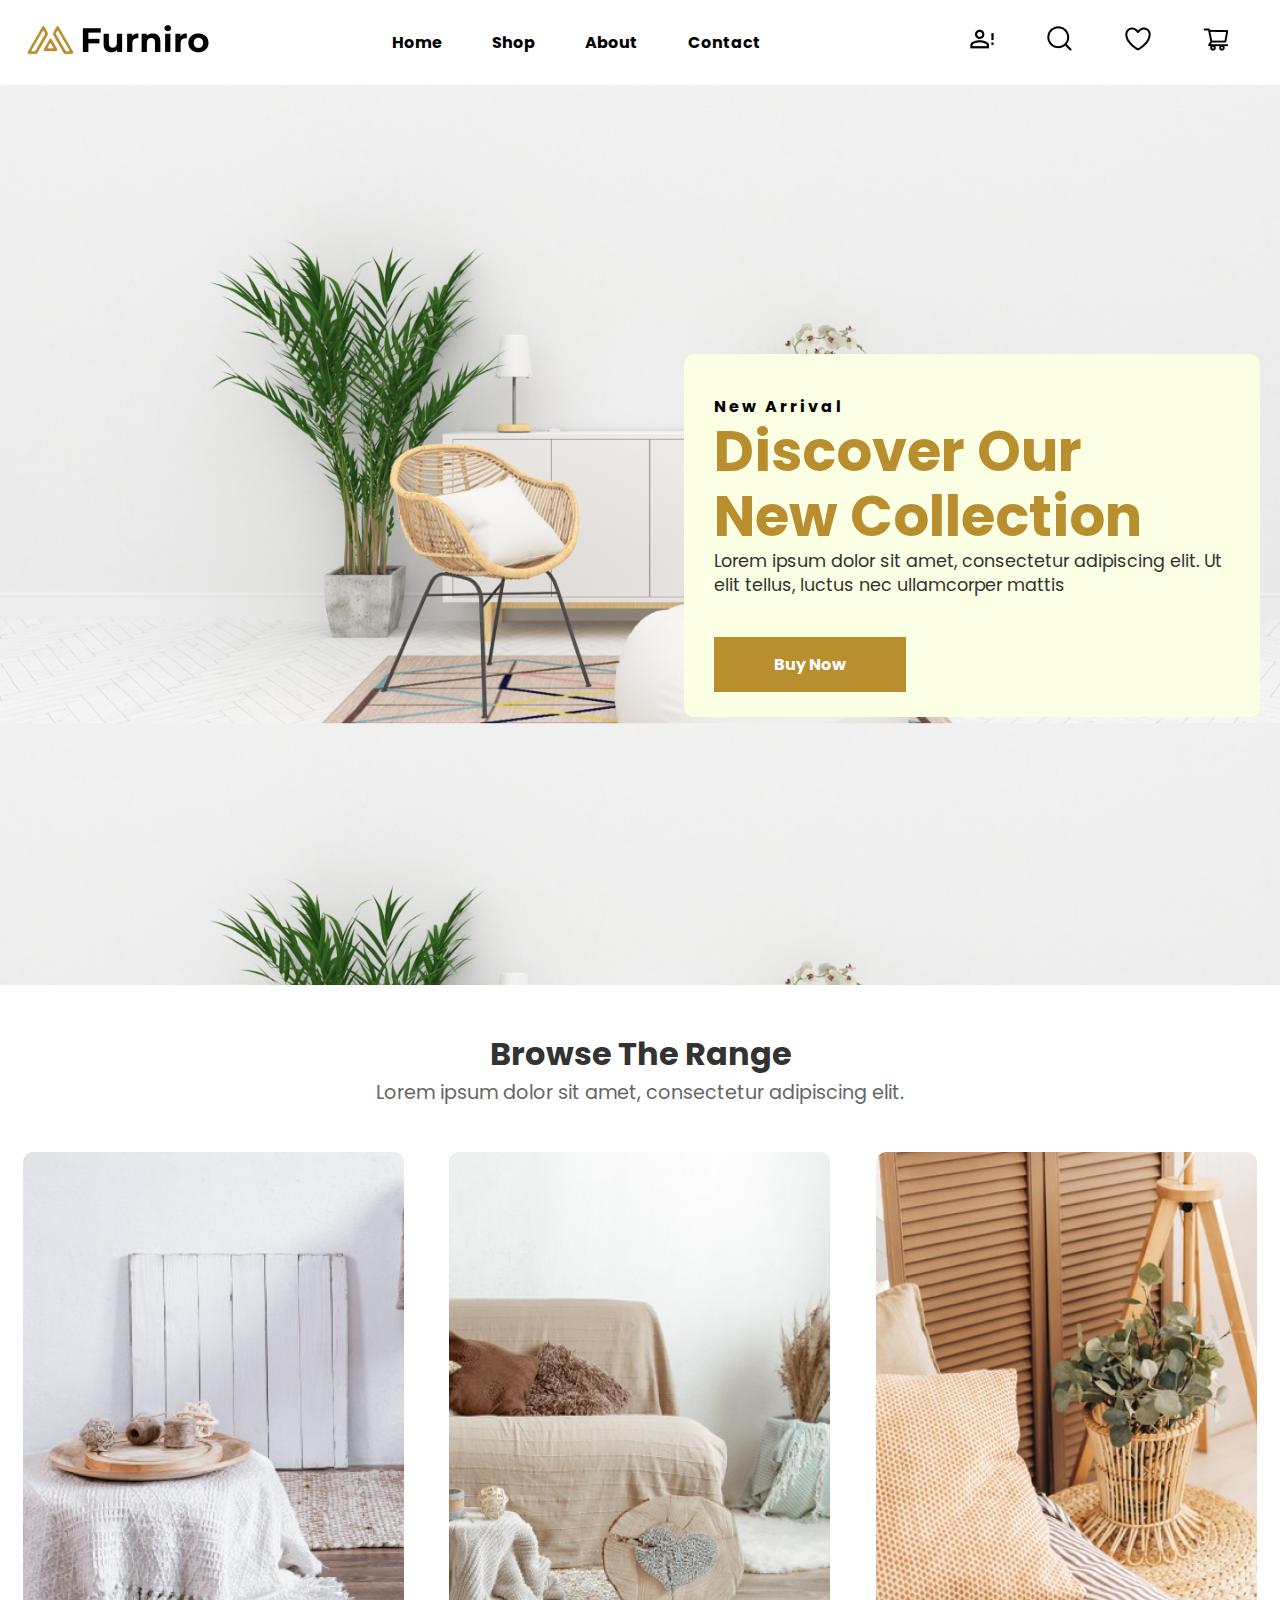
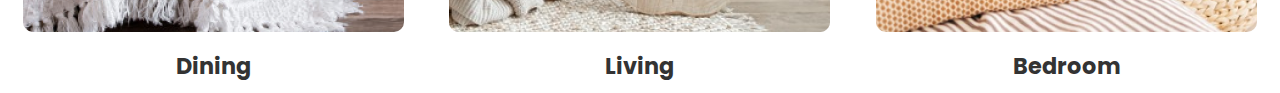
==== index.html @ 55a5687b "header, banner da home e section options" ====
<!DOCTYPE html>
<html lang="en">

<head>
    <meta charset="UTF-8">
    <meta name="viewport" content="width=device-width, initial-scale=1.0">
    <link rel="stylesheet" href="./css/style.css">
    <title>Furniro</title>
</head>

<body>
    <header>
        <div class="header-logo">
            <img src="./img/logo.png" alt="">
        </div>

        <div class="header-links">
            <li><a href="#home">Home</a></li>
            <li><a href="#">Shop</a></li>
            <li><a href="#">About</a></li>
            <li><a href="#">Contact</a></li>
        </div>

        <div class="header-icons">
            <a href="#"><img src="./img/account.png" alt=""></a>
            <a href="#"><img src="./img/search.png" alt=""></a>
            <a href="#"><img src="./img/heart.png" alt=""></a>
            <a href="#"><img src="./img/cart.png" alt=""></a>
        </div>
    </header>
    <main>
        <div id="home">
            <div class="home-card">
                <div class="text">
                    <span>New Arrival</span>
                    <h2>Discover Our <br> New Collection</h2>
                    <p>Lorem ipsum dolor sit amet, consectetur adipiscing elit. Ut elit tellus, luctus nec ullamcorper
                        mattis</p>
                </div>
                <a href="#">Buy Now</a>
            </div>
        </div>
        <section id="options">
            <div class="text_options">
                <h2>Browse The Range</h2>
                <span>Lorem ipsum dolor sit amet, consectetur adipiscing elit.</span>
            </div>
            <div class="cards_options">
                <div class="card_option">
                    <img src="./img/dining.png" alt="">
                    <p>Dining</p>
                </div>
                <div class="card_option">
                    <img src="./img/living.png" alt="">
                    <p>Living</p>
                </div>
                <div class="card_option">
                    <img src="./img/bedroom.png" alt="">
                    <p>Bedroom</p>
                </div>
            </div>
        </section>
    </main>
</body>

</html>
---- css/style.css ----
@import url('https://fonts.googleapis.com/css2?family=Poppins:wght@200;400;500&display=swap');

:root {
    --font1 : #333333;
}

* {
    margin: 0;
    padding: 0;
    box-sizing: border-box;
    font-family: 'Poppins', sans-serif;
}

header {
    width: 100%;
    display: flex;
    align-items: center;
    justify-content: space-between;
    padding: 0 25px;
}


.header-links {
    display: flex;
    align-items: center;
}

.header-links li {
    list-style: none;
}

.header-links a {
    text-decoration: none;
    color: #000;
    font-weight: bold;
    margin: 25px;
}

.header-icons {
    display: flex;
    align-items: center;
}

.header-icons a {
    margin: 25px;
}

#home {
    background-image: url(../img/homeImg.png);
    height: 100vh;
    background-size: 100%;
    display: flex;
    align-items: center;
    justify-content: flex-end;
    padding: 20px;
}

.home-card {
    display: flex;
    flex-direction: column;
    justify-content: center;
    background-color: #FBFFE3;
    width: 45vw;
    border-radius: 10px;
    padding: 40px 30px 25px;
}

.home-card .text span {
    color: var(-font1-);
    font-weight: bold;
    letter-spacing: 3px;
}

.home-card .text h2{
    font-size: 3.5rem;
    line-height: 65px;
    font-weight: bold;
    color: #B88E2F;
}

.home-card .text p {
    color: #333333;
    font-size: 1.1rem;
    line-height: 24px;
}

.home-card a {
    text-align: center;
    text-decoration: none;
    color: #ffffff;
    font-weight: bold;
    background-color: #B88E2F;
    width: 15vw;
    padding: 15px;
    margin-top: 40px;
}

#options .text_options {
    display: flex;
    align-items: center;
    justify-content: center;
    flex-direction: column;
    margin: 5vh;
}

#options .text_options h2 {
    font-size: 2rem;
    font-weight: bold;
    color: #333333;
}

#options .text_options span {
    color: #666666;
    font-size: 1.2rem;
}

#options .cards_options {
    display: flex;
    align-items: center;
    justify-content: space-around;
}

.card_option:first-child img,
.card_option:last-child img {
    border-radius: 10px;
}

.card_option p {
    margin: 10px;
    color: var(--font1);
    text-align: center;
    font-weight: bold;
    font-size: 1.4rem;
}
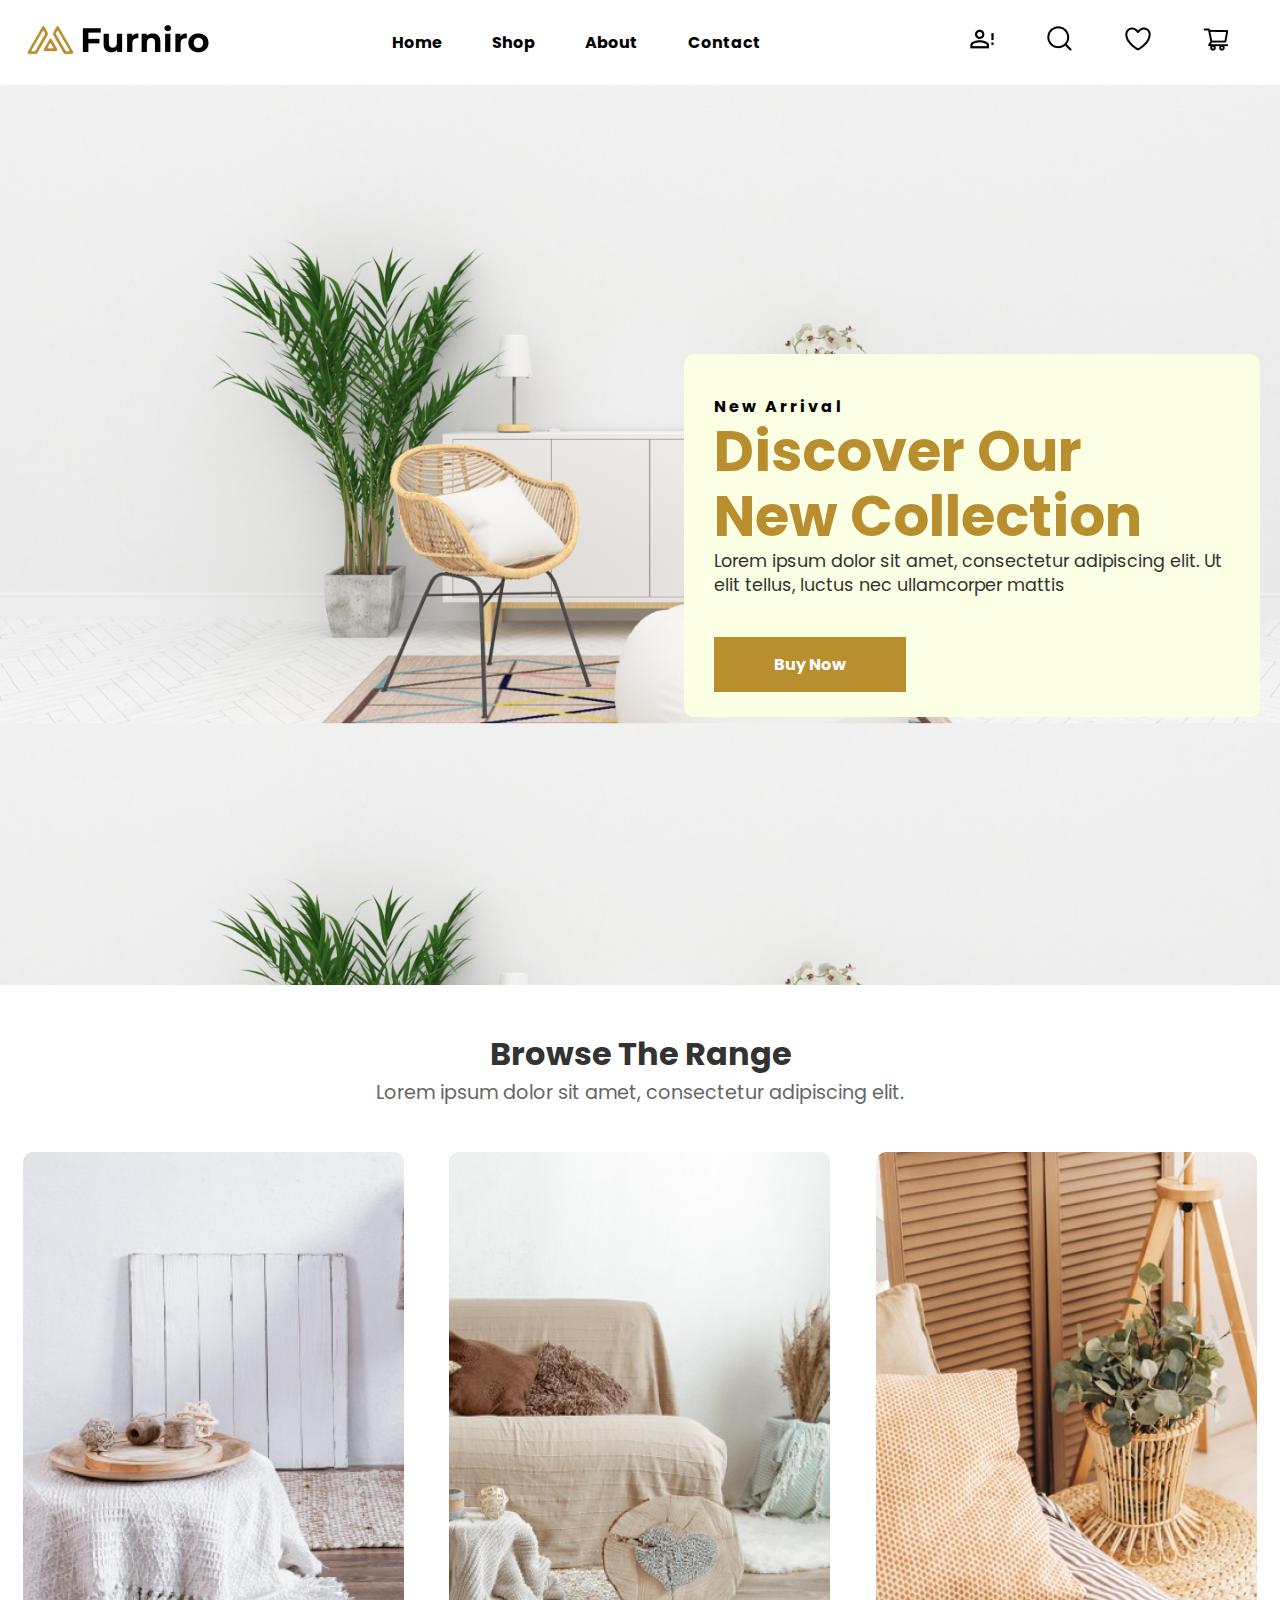
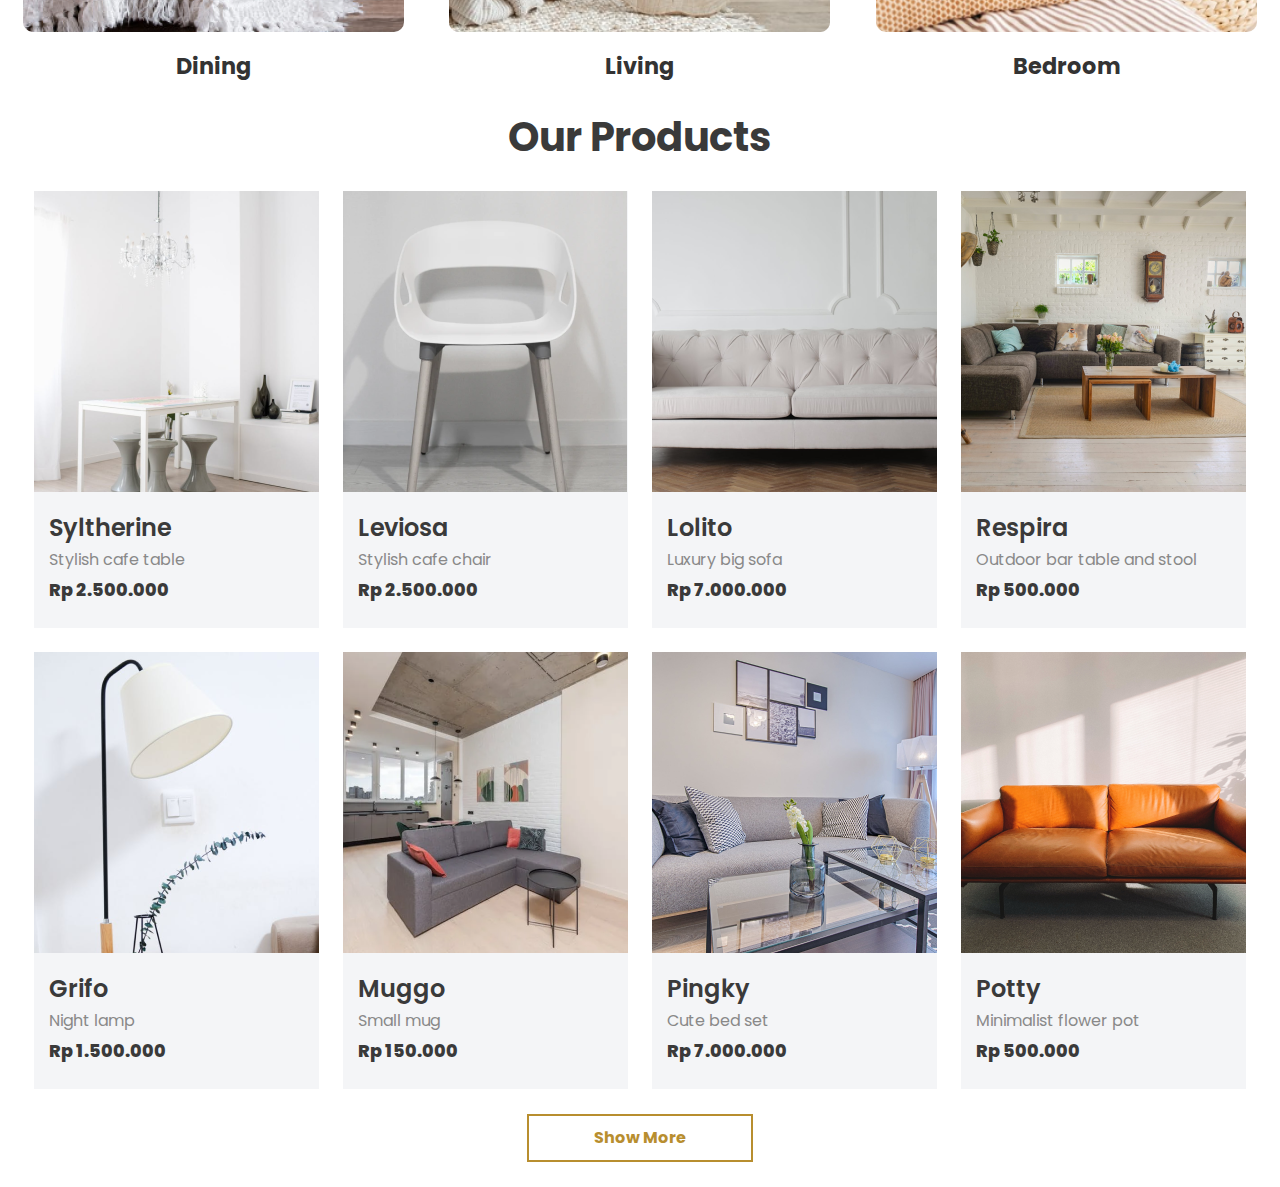
==== commit a2aa4216: "section produtos com os cards sem a opcao de add no cart" ====
--- a/index.html
+++ b/index.html
@@ -60,6 +60,76 @@
                 </div>
             </div>
         </section>
+        <section id="products">
+            <h2>Our Products</h2>
+            <div class="cards_products">
+                <div class="card_product">
+                    <img src="./img/syltherine.png" alt="">
+                    <div class="informations_product">
+                        <h3>Syltherine</h3>
+                        <p>Stylish cafe table</p>
+                        <span>Rp 2.500.000</span>
+                    </div>
+                </div>
+                <div class="card_product">
+                    <img src="./img/leviosa.png" alt="">
+                    <div class="informations_product">
+                        <h3>Leviosa</h3>
+                        <p>Stylish cafe chair</p>
+                        <span>Rp 2.500.000</span>
+                    </div>
+                </div>
+                <div class="card_product">
+                    <img src="./img/lolito.png" alt="">
+                    <div class="informations_product">
+                        <h3>Lolito</h3>
+                        <p>Luxury big sofa</p>
+                        <span>Rp 7.000.000</span>
+                    </div>
+                </div>
+                <div class="card_product">
+                    <img src="./img/respira.png" alt="">
+                    <div class="informations_product">
+                        <h3>Respira</h3>
+                        <p>Outdoor bar table and stool</p>
+                        <span>Rp 500.000</span>
+                    </div>
+                </div>
+                <div class="card_product">
+                    <img src="./img/grifo.png" alt="">
+                    <div class="informations_product">
+                        <h3>Grifo</h3>
+                        <p>Night lamp</p>
+                        <span>Rp 1.500.000</span>
+                    </div>
+                </div>
+                <div class="card_product">
+                    <img src="./img/muggo.png" alt="">
+                    <div class="informations_product">
+                        <h3>Muggo</h3>
+                        <p>Small mug</p>
+                        <span>Rp 150.000</span>
+                    </div>
+                </div>
+                <div class="card_product">
+                    <img src="./img/pingky.png" alt="">
+                    <div class="informations_product">
+                        <h3>Pingky</h3>
+                        <p>Cute bed set</p>
+                        <span>Rp 7.000.000</span>
+                    </div>
+                </div>
+                <div class="card_product">
+                    <img src="./img/potty.png" alt="">
+                    <div class="informations_product">
+                        <h3>Potty</h3>
+                        <p>Minimalist flower pot</p>
+                        <span>Rp 500.000</span>
+                    </div>
+                </div>
+            </div>
+            <a href="#">Show More</a>
+        </section>
     </main>
 </body>
 
--- a/css/style.css
+++ b/css/style.css
@@ -2,6 +2,12 @@
 
 :root {
     --font1 : #333333;
+    --font2: #666666;
+    --font3: #3a3a3a;
+    --font4: #898989;
+    --color1: #B88E2F;
+    --color2: #FBFFE3;
+    --color3: #F4F5F7;
 }
 
 * {
@@ -59,7 +65,7 @@
     display: flex;
     flex-direction: column;
     justify-content: center;
-    background-color: #FBFFE3;
+    background-color: var(--color2);
     width: 45vw;
     border-radius: 10px;
     padding: 40px 30px 25px;
@@ -75,11 +81,11 @@
     font-size: 3.5rem;
     line-height: 65px;
     font-weight: bold;
-    color: #B88E2F;
+    color: var(--color1);
 }
 
 .home-card .text p {
-    color: #333333;
+    color: var(--font1);
     font-size: 1.1rem;
     line-height: 24px;
 }
@@ -89,7 +95,7 @@
     text-decoration: none;
     color: #ffffff;
     font-weight: bold;
-    background-color: #B88E2F;
+    background-color: var(--color1);
     width: 15vw;
     padding: 15px;
     margin-top: 40px;
@@ -106,11 +112,11 @@
 #options .text_options h2 {
     font-size: 2rem;
     font-weight: bold;
-    color: #333333;
+    color: var(--font1);
 }
 
 #options .text_options span {
-    color: #666666;
+    color: var(--font2);
     font-size: 1.2rem;
 }
 
@@ -132,3 +138,69 @@
     font-weight: bold;
     font-size: 1.4rem;
 }
+
+#products {
+    display: flex;
+    align-items: center;
+    justify-content: center;
+    flex-direction: column;
+}
+
+#products h2 {
+    font-size: 2.5rem;
+    font-weight: bold;
+    line-height: 120%;
+    color: var(--font3);
+    margin-top: 20px;
+    margin-bottom: 30px;
+}
+
+.cards_products {
+    display: grid;
+    gap: 1.5rem;
+    grid-template-columns: repeat(4, 1fr);
+}
+
+.card_product {
+    background-color: var(--color3);
+}
+
+.card_product:hover {
+    scale: 1.1;
+}
+
+.informations_product {
+    padding: 15px 15px 25px 15px;
+}
+
+.informations_product h3{
+    color: var(--font3);
+    line-height: 120%;
+    font-size: 1.5rem;
+    font-weight: 600;
+}
+
+.informations_product p {
+    color: var(--font4);
+    font-size: 1rem;
+    line-height: 150%;
+    margin: 5px 0;
+}
+
+.informations_product span {
+    color: var(--font3);
+    font-size: 1.1rem;
+    font-weight: 800;
+    line-height: 150%;
+}
+
+#products a {
+    margin: 25px;
+    text-decoration: none;
+    color: var(--color1);
+    font-weight: bold;
+    font-size: 1rem;
+    line-height: 150%;
+    border: solid 2px var(--color1);
+    padding: 10px 65px;
+}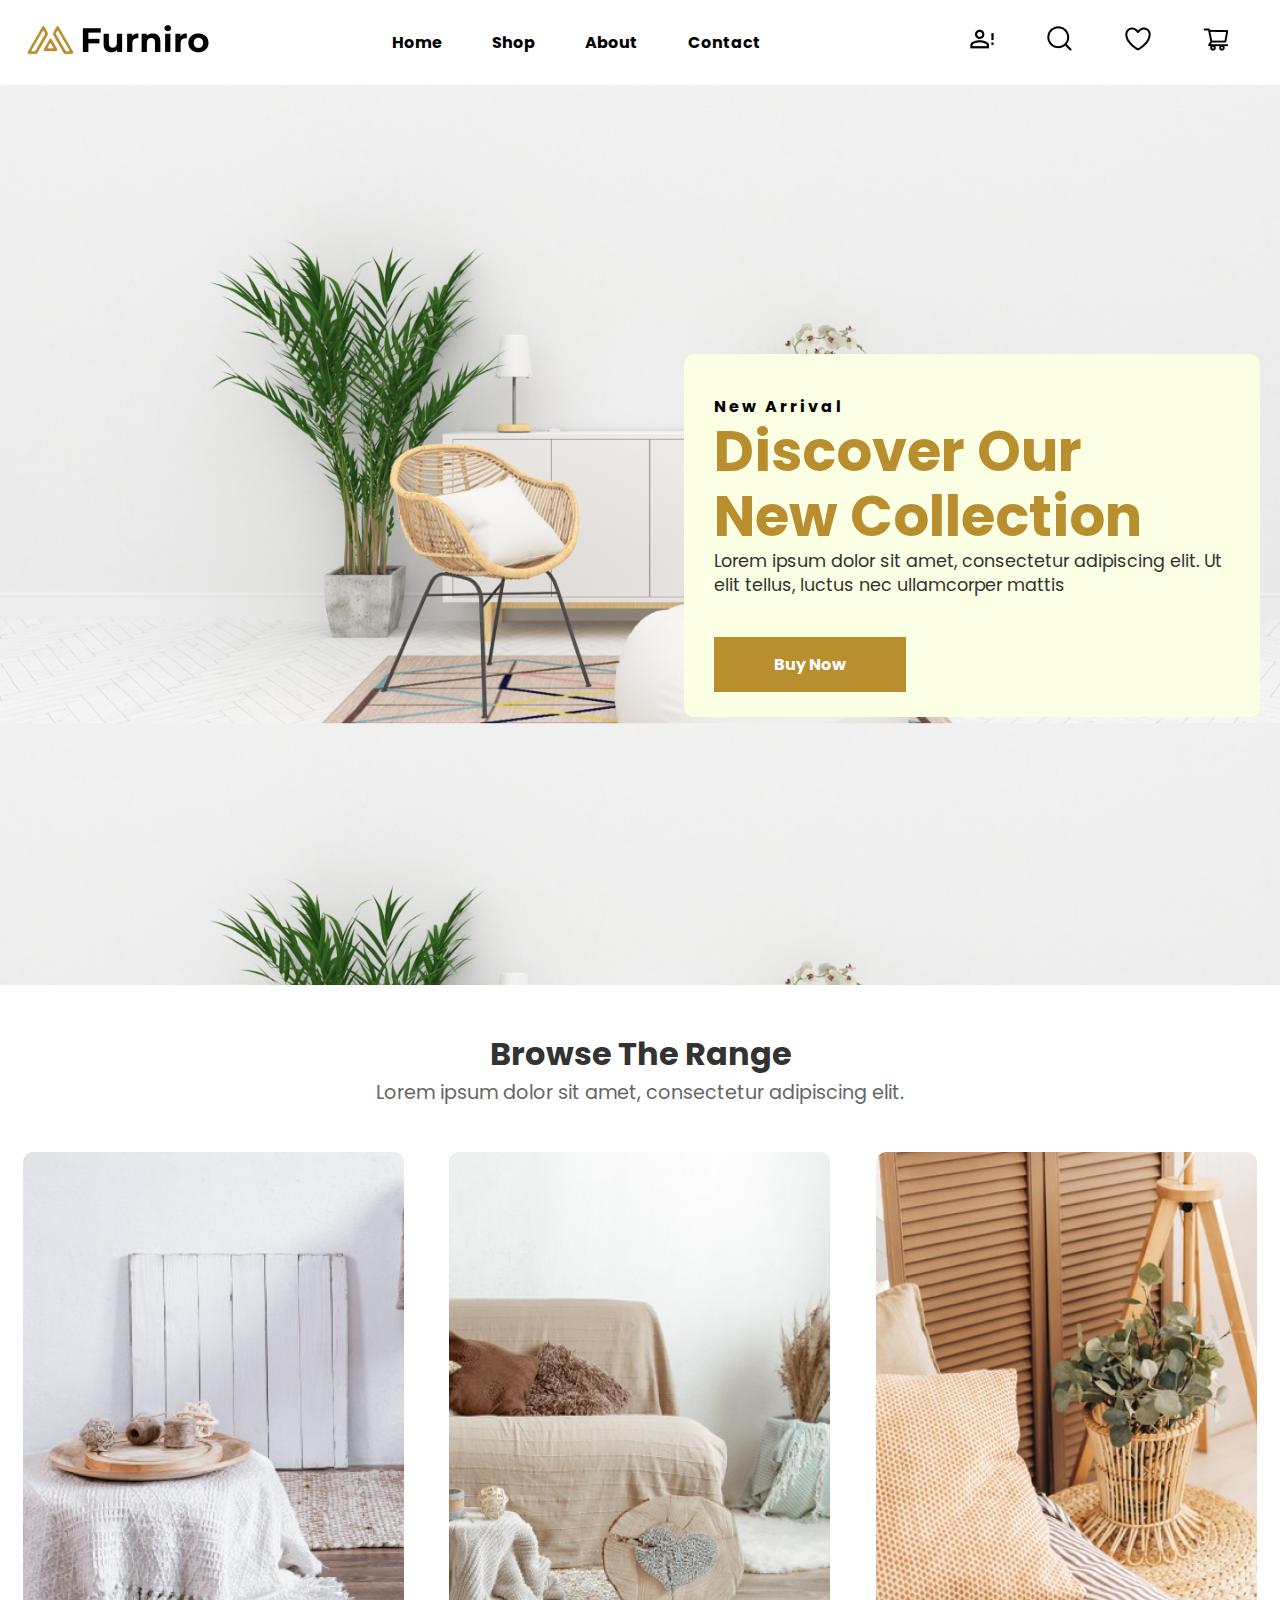
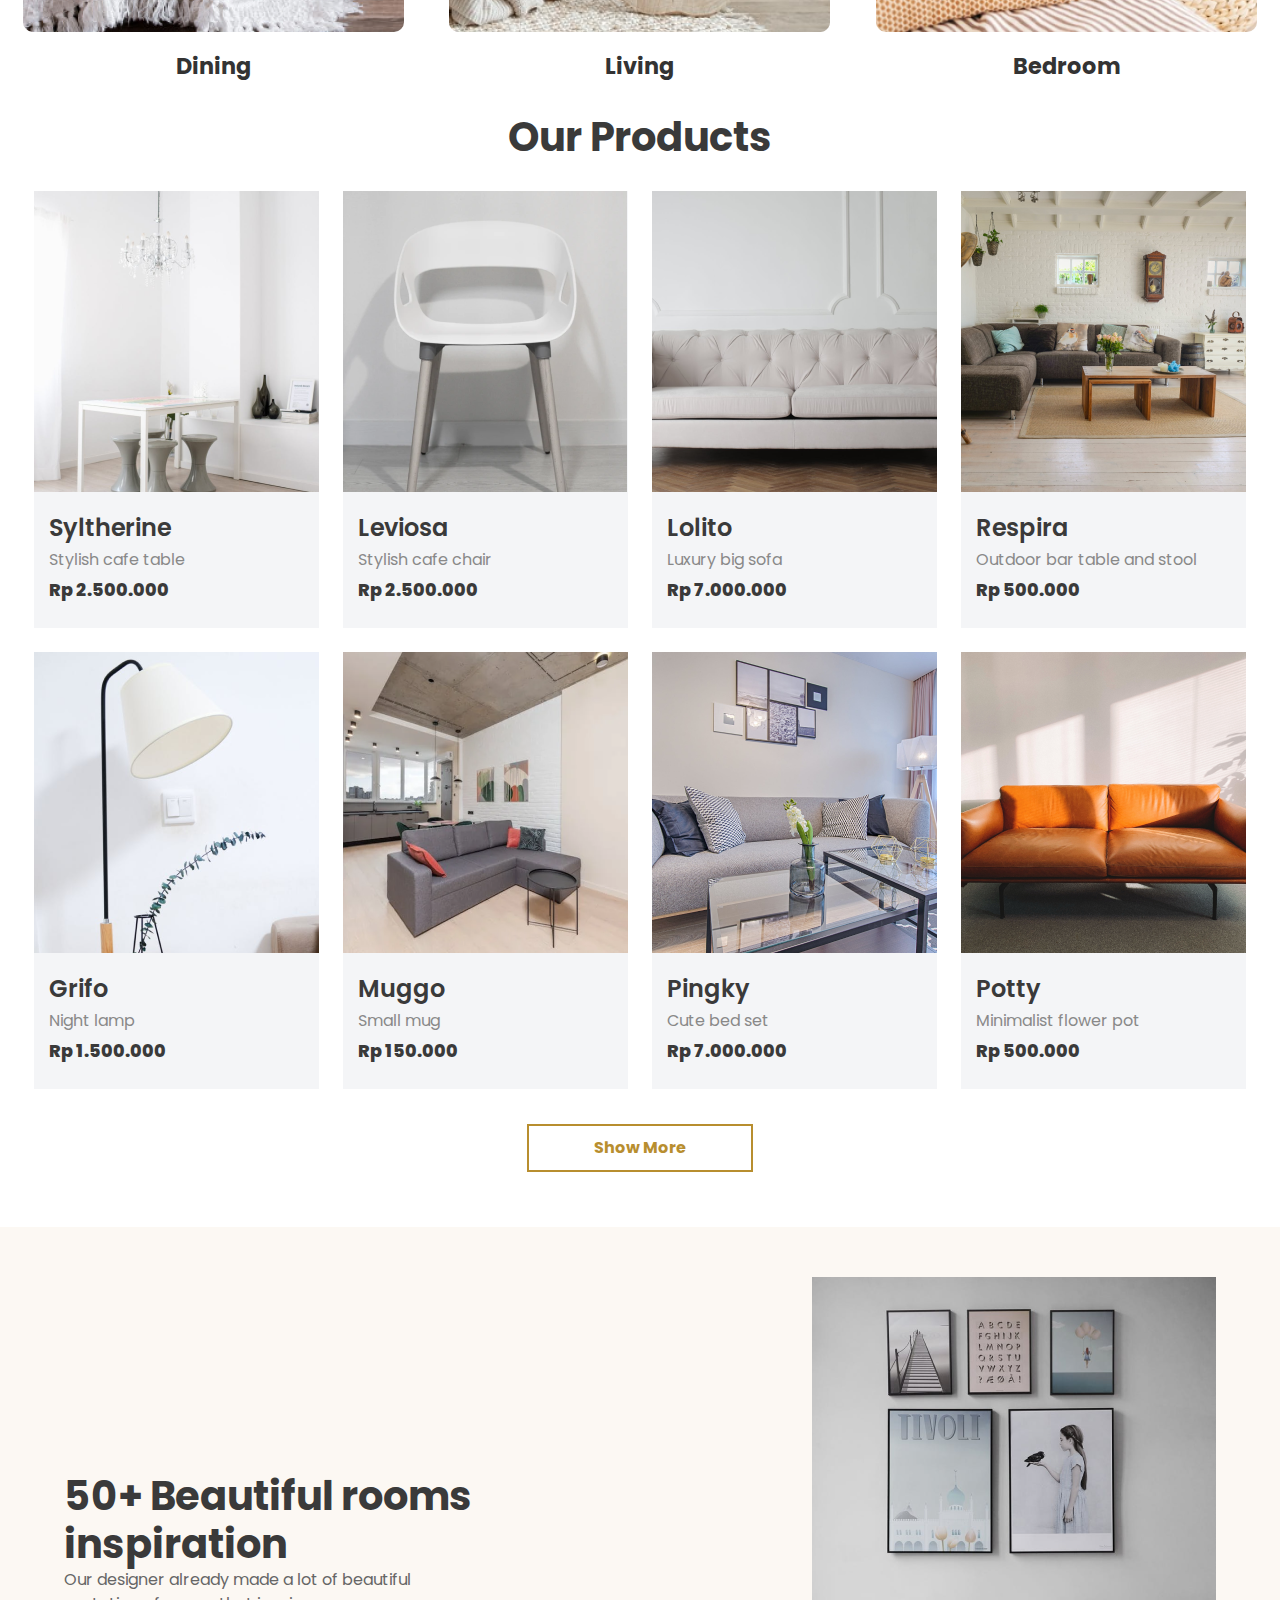
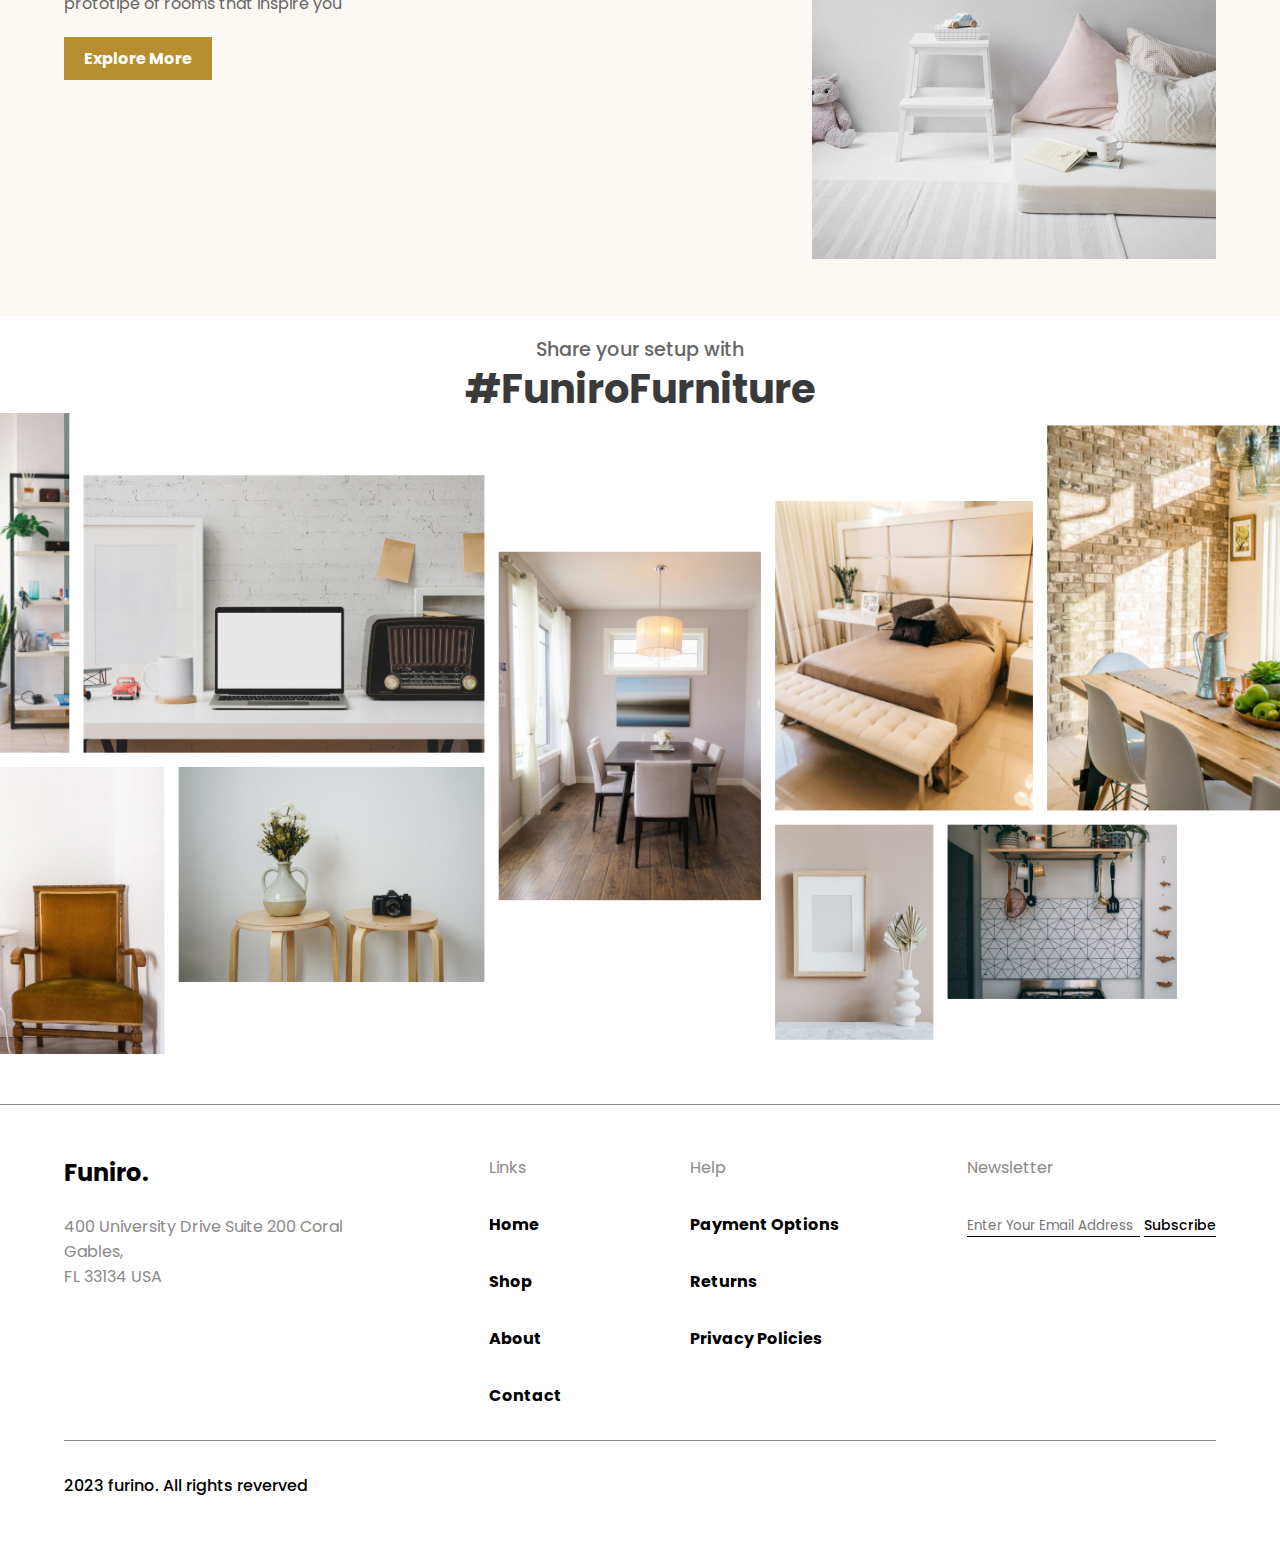
==== commit 8f2d3538: "footer pronto, banner share pronto, inicio do slide e hover dos produntos não terminado" ====
--- a/index.html
+++ b/index.html
@@ -130,7 +130,56 @@
             </div>
             <a href="#">Show More</a>
         </section>
+        <section id="banner_slide">
+            <div class="explore">
+                <div class="title">
+                    <h2>50+ Beautiful rooms <br>inspiration</h2>
+                    <p>Our designer already made a lot of beautiful <br>prototipe of rooms that inspire you</p>
+                </div>
+                <a href="">Explore More</a>
+            </div>
+            <div class="slide">
+                <img src="./img/slide01.png" alt="">
+            </div>
+        </section>
+        <section id="share">
+            <span>Share your setup with</span>
+            <h2>#FuniroFurniture</h2>
+            <img src="./img/shareBanner.png" alt="">
+        </section>
     </main>
+    <footer>
+        <div class="footer_informations">
+            <div class="funiro">
+                <h3>Funiro.</h3>
+                <p>400 University Drive Suite 200 Coral <br>Gables,<br>FL 33134 USA</p>
+            </div>
+            <div class="options_footer">
+                <div class="links">
+                    <span>Links</span>
+                    <li><a href="#home">Home</a></li>
+                    <li><a href="#">Shop</a></li>
+                    <li><a href="#">About</a></li>
+                    <li><a href="#">Contact</a></li>
+                </div>
+                <div class="help">
+                    <span>Help</span>
+                    <li><a href="#">Payment Options</a></li>
+                    <li><a href="#">Returns</a></li>
+                    <li><a href="#">Privacy Policies</a></li>
+                </div>
+                <div class="newsletter">
+                    <span>Newsletter</span>
+                    <div class="input">
+                        <input type="email" name="email" id="email" placeholder="Enter Your Email Address">
+                        <button type="submit">Subscribe</button>
+                    </div>
+
+                </div>
+            </div>
+        </div>
+        <span class="rights">2023 furino. All rights reverved</span>
+    </footer>
 </body>
 
 </html>--- a/css/style.css
+++ b/css/style.css
@@ -167,6 +167,7 @@
 
 .card_product:hover {
     scale: 1.1;
+    cursor: pointer;
 }
 
 .informations_product {
@@ -195,7 +196,7 @@
 }
 
 #products a {
-    margin: 25px;
+    margin: 35px;
     text-decoration: none;
     color: var(--color1);
     font-weight: bold;
@@ -203,4 +204,142 @@
     line-height: 150%;
     border: solid 2px var(--color1);
     padding: 10px 65px;
+}
+
+#banner_slide {
+    background-color: #FCF8F3;
+    padding: 50px 5vw;
+    margin: 20px 0;
+    display: flex;
+    align-items: center;
+    justify-content: space-between;
+}
+
+.explore h2 {
+    font-size: 2.5rem;
+    font-weight: bold;
+    line-height: 120%;
+    color: var(--font3);
+}
+
+.explore p {
+    color: var(--font2);
+    font-size: 1rem;
+    line-height: 150%;
+    margin-bottom: 30px;
+}
+
+.explore a {
+    background-color: var(--color1);
+    text-align: center;
+    text-decoration: none;
+    color: #ffff;
+    font-size: 1rem;
+    font-weight: bold;
+    padding: 10px 20px;
+}
+
+#share {
+    display: flex;
+    align-items: center;
+    justify-content: center;
+    flex-direction: column;
+}
+
+#share img {
+    width: 100%;
+}
+
+#share span {
+    font-size: 1.2rem;
+    line-height: 150%;
+    font-weight: 500;
+    color: var(--font2)
+}
+
+#share h2 {
+    font-size: 2.5rem;
+    line-height: 120%;
+    font-weight: bold;
+    color: var(--font3);
+}
+
+footer {
+    border-top: solid 1px var(--font4);
+    margin-top: 50px;
+    padding: 50px 5vw;
+}
+
+.footer_informations {
+    display: flex;
+    align-items: flex-start;
+    justify-content: space-between;
+    border-bottom: solid 1px var(--font4);
+    padding-bottom: 2rem;
+    margin-bottom: 2rem;
+}
+
+.funiro {
+    display: flex;
+    flex-direction: column;
+    gap: 1.5rem;
+}
+
+.funiro h3 {
+    font-size: 1.5rem;
+    font-weight: bold;
+}
+
+.funiro p,
+.options_footer .links span, 
+.options_footer .help span, 
+.options_footer .newsletter span {
+    font-size: 1rem;
+    color: var(--font4);
+}
+
+.options_footer{
+    display: flex;
+    align-items: flex-start;
+    list-style: none;
+    gap: 10vw;
+}
+
+.options_footer .links, 
+.options_footer .help,
+.options_footer .newsletter {
+    display: flex;
+    flex-direction: column;
+    gap: 2rem;
+}
+
+.options_footer .links a, 
+.options_footer .help a{
+    font-size: 1rem;
+    text-decoration: none;
+    color: #000;
+    font-weight: bold;
+}
+
+.newsletter input{
+    border: none;
+    width: 173px;
+    border-bottom: solid 1px;
+    outline: none;
+}
+
+.newsletter button {
+    font-size: 14px;
+    border: none;
+    background-color: #fff;
+    font-weight: 500;
+    border-bottom: solid 1px;
+    outline: none;
+    cursor: pointer;
+}
+
+.rights {
+    font-size: 1rem;
+    color: #000;
+    font-weight: 500;
 }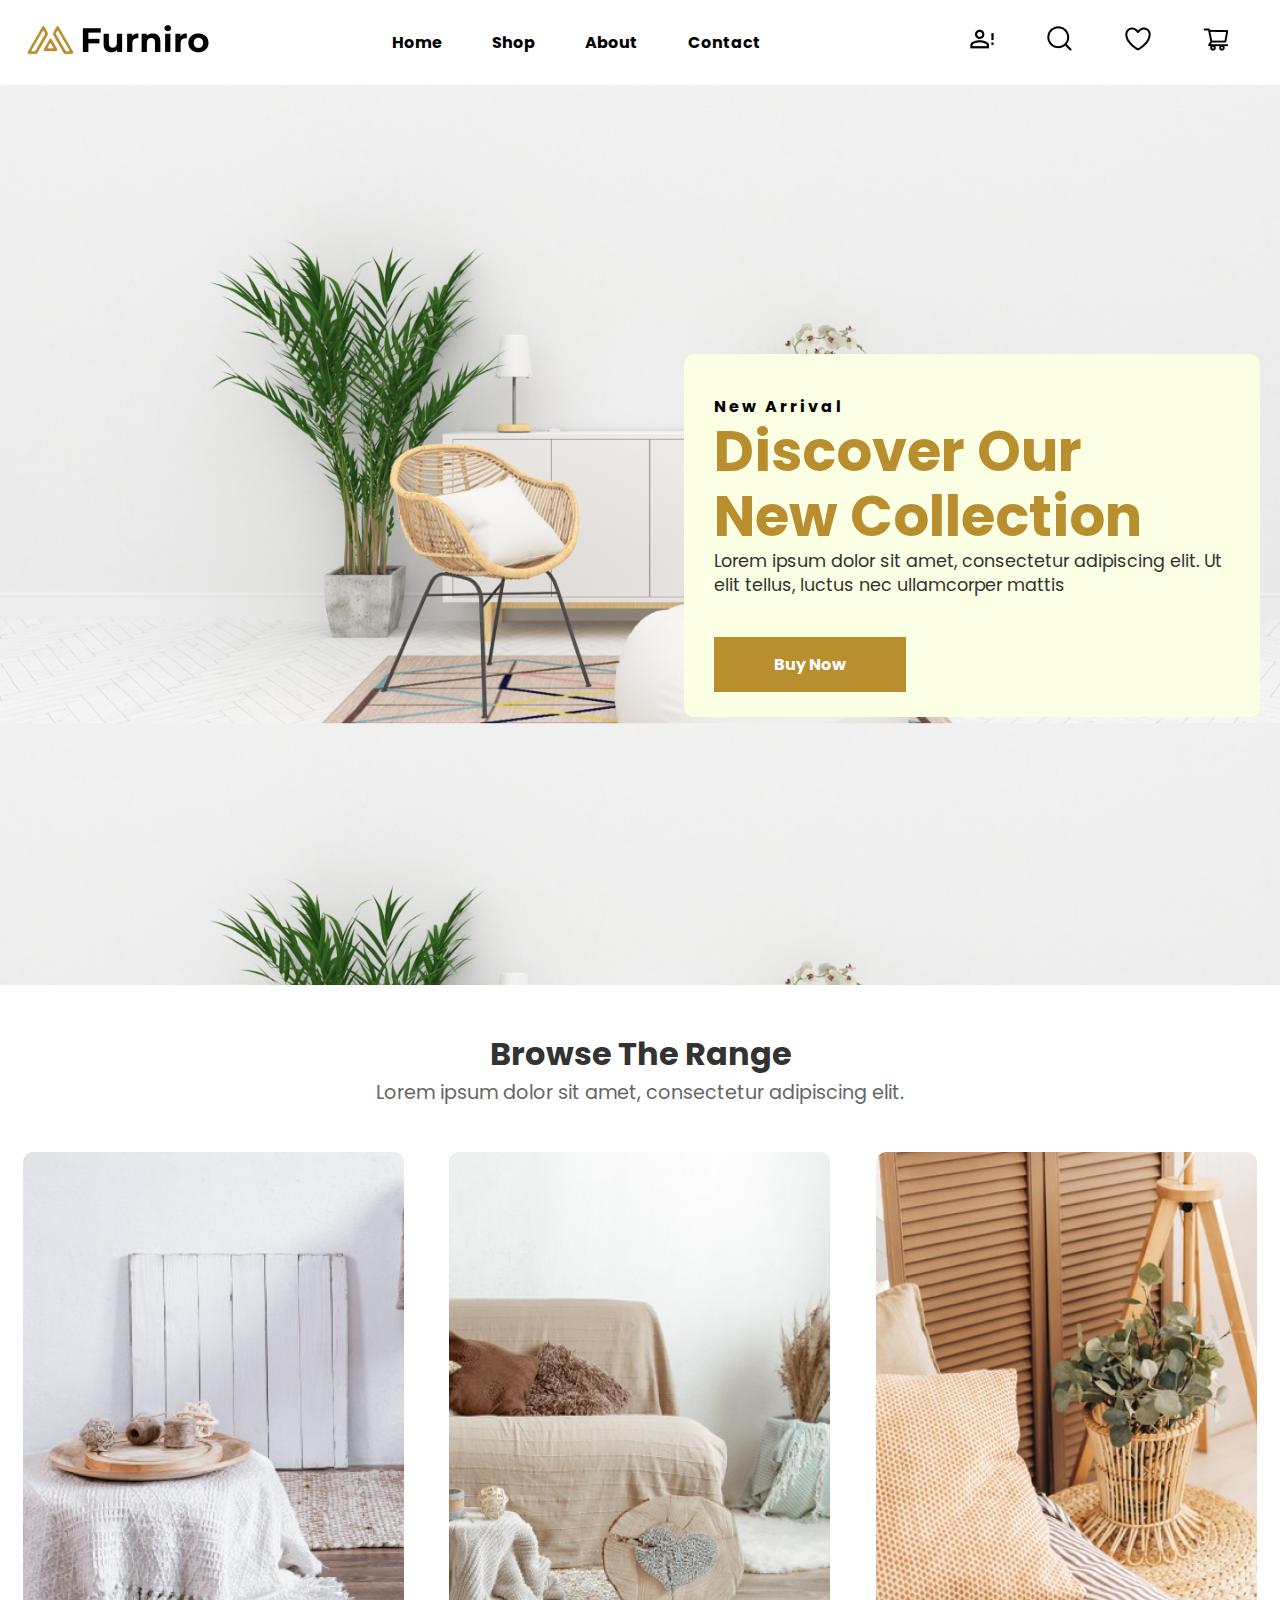
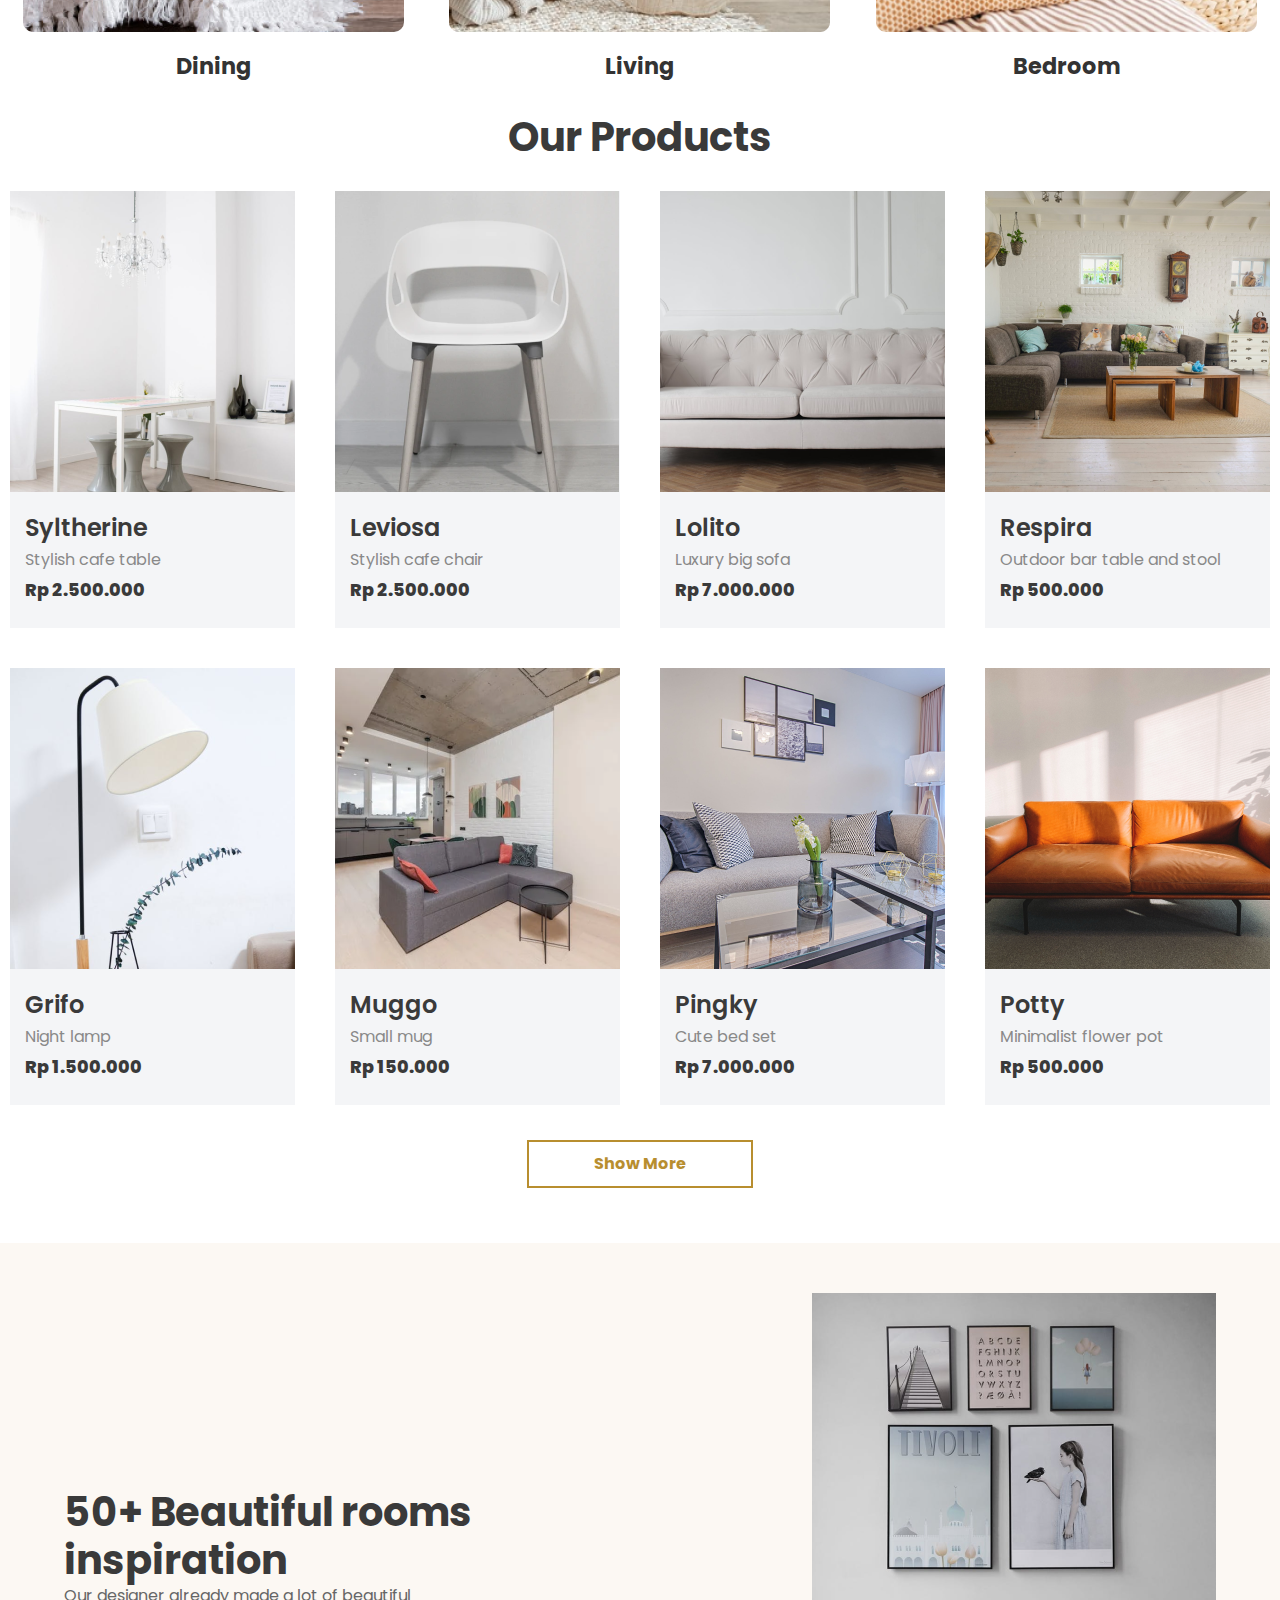
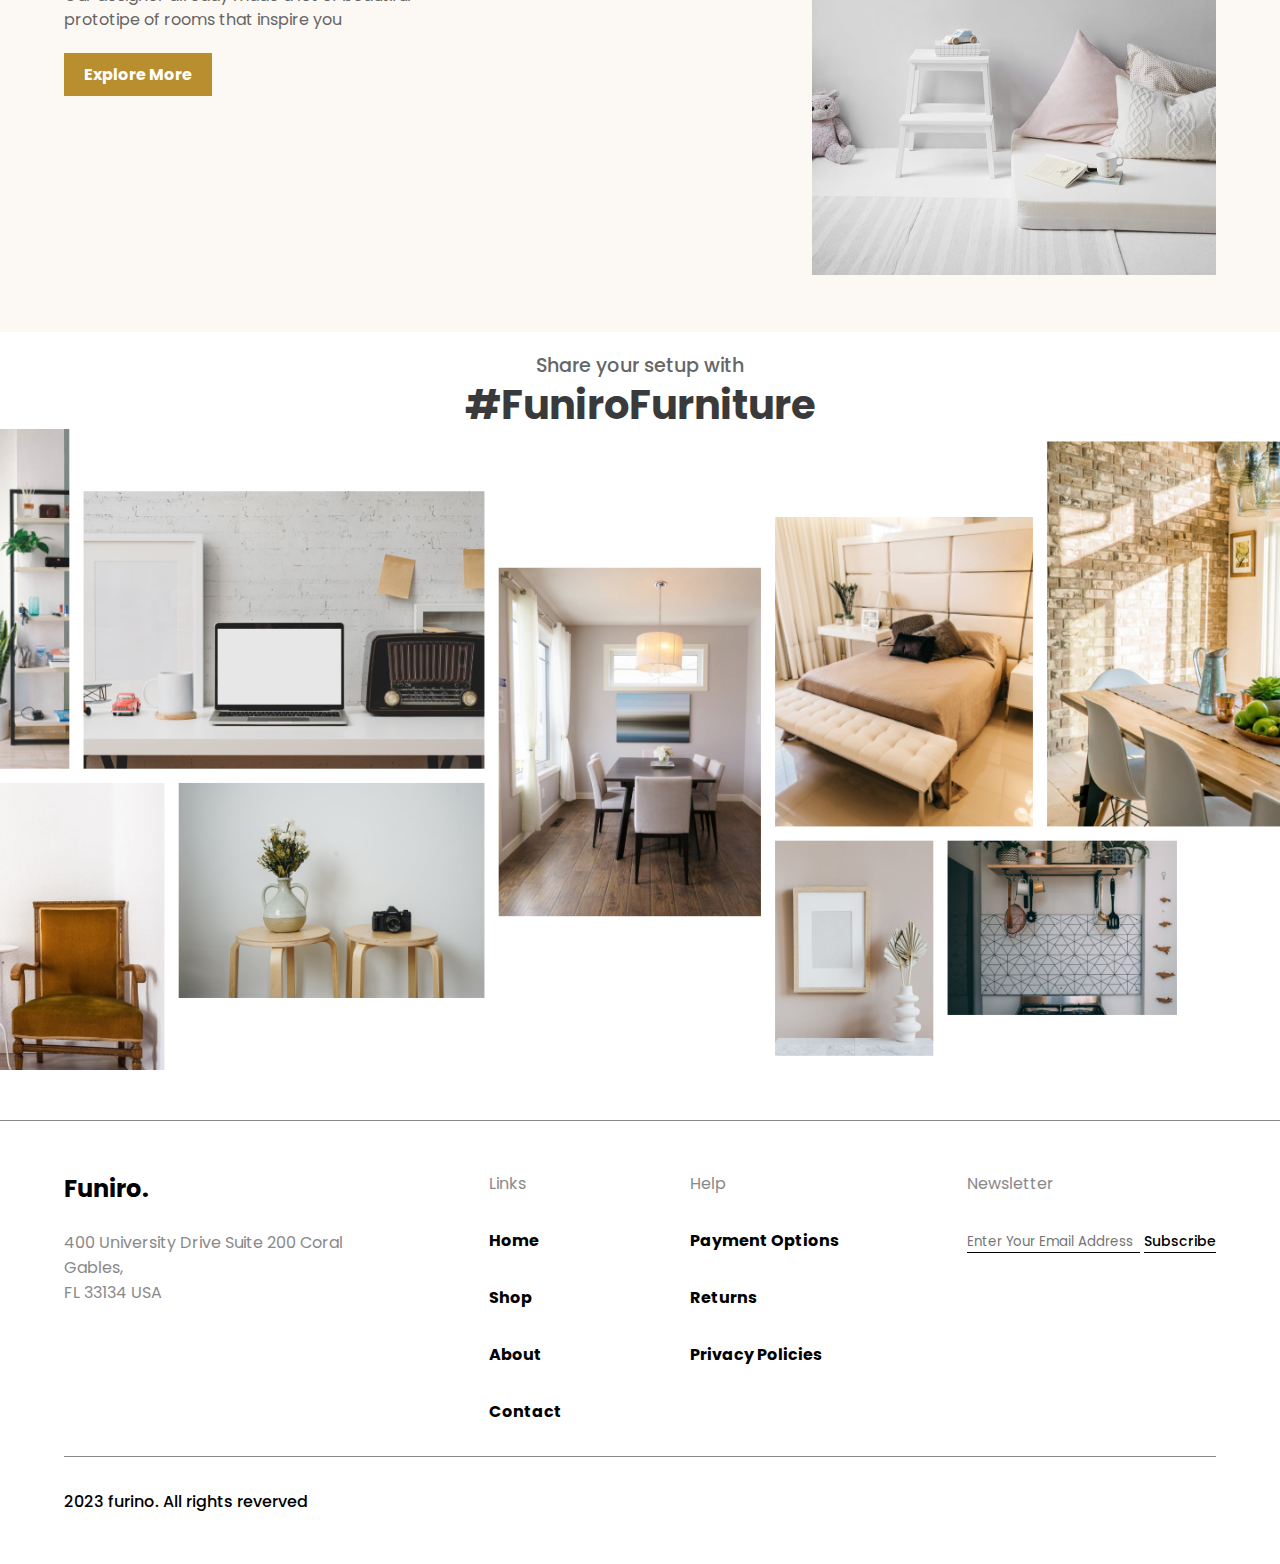
==== commit 321393b3: "apenas a pagina home" ====
--- a/index.html
+++ b/index.html
@@ -4,6 +4,7 @@
 <head>
     <meta charset="UTF-8">
     <meta name="viewport" content="width=device-width, initial-scale=1.0">
+    <link rel="stylesheet" href="./css/default.css">
     <link rel="stylesheet" href="./css/style.css">
     <title>Furniro</title>
 </head>
@@ -15,7 +16,7 @@
         </div>
 
         <div class="header-links">
-            <li><a href="#home">Home</a></li>
+            <li><a href="./index.html">Home</a></li>
             <li><a href="#">Shop</a></li>
             <li><a href="#">About</a></li>
             <li><a href="#">Contact</a></li>
@@ -25,7 +26,7 @@
             <a href="#"><img src="./img/account.png" alt=""></a>
             <a href="#"><img src="./img/search.png" alt=""></a>
             <a href="#"><img src="./img/heart.png" alt=""></a>
-            <a href="#"><img src="./img/cart.png" alt=""></a>
+            <a href="#" class="cart"><img src="./img/cart.png" alt=""></a>
         </div>
     </header>
     <main>
@@ -138,7 +139,7 @@
                 </div>
                 <a href="">Explore More</a>
             </div>
-            <div class="slide">
+            <div class="slider">
                 <img src="./img/slide01.png" alt="">
             </div>
         </section>
@@ -157,7 +158,7 @@
             <div class="options_footer">
                 <div class="links">
                     <span>Links</span>
-                    <li><a href="#home">Home</a></li>
+                    <li><a href="./index.html">Home</a></li>
                     <li><a href="#">Shop</a></li>
                     <li><a href="#">About</a></li>
                     <li><a href="#">Contact</a></li>
--- a/css/default.css
+++ b/css/default.css
@@ -0,0 +1,131 @@
+@import url('https://fonts.googleapis.com/css2?family=Poppins:wght@200;400;500&display=swap');
+
+:root {
+    --font1 : #333333;
+    --font2: #666666;
+    --font3: #3a3a3a;
+    --font4: #898989;
+    --color1: #B88E2F;
+    --color2: #FBFFE3;
+    --color3: #F4F5F7;
+}
+
+* {
+    margin: 0;
+    padding: 0;
+    box-sizing: border-box;
+    font-family: 'Poppins', sans-serif;
+}
+
+header {
+    width: 100%;
+    display: flex;
+    align-items: center;
+    justify-content: space-between;
+    padding: 0 25px;
+}
+
+.header-links {
+    display: flex;
+    align-items: center;
+}
+
+.header-links li {
+    list-style: none;
+}
+
+.header-links a {
+    text-decoration: none;
+    color: #000;
+    font-weight: bold;
+    margin: 25px;
+}
+
+.header-icons {
+    display: flex;
+    align-items: center;
+}
+
+.header-icons a {
+    margin: 25px;
+}
+
+footer {
+    border-top: solid 1px var(--font4);
+    margin-top: 50px;
+    padding: 50px 5vw;
+}
+
+.footer_informations {
+    display: flex;
+    align-items: flex-start;
+    justify-content: space-between;
+    border-bottom: solid 1px var(--font4);
+    padding-bottom: 2rem;
+    margin-bottom: 2rem;
+}
+
+.funiro {
+    display: flex;
+    flex-direction: column;
+    gap: 1.5rem;
+}
+
+.funiro h3 {
+    font-size: 1.5rem;
+    font-weight: bold;
+}
+
+.funiro p,
+.options_footer .links span, 
+.options_footer .help span, 
+.options_footer .newsletter span {
+    font-size: 1rem;
+    color: var(--font4);
+}
+
+.options_footer{
+    display: flex;
+    align-items: flex-start;
+    list-style: none;
+    gap: 10vw;
+}
+
+.options_footer .links, 
+.options_footer .help,
+.options_footer .newsletter {
+    display: flex;
+    flex-direction: column;
+    gap: 2rem;
+}
+
+.options_footer .links a, 
+.options_footer .help a{
+    font-size: 1rem;
+    text-decoration: none;
+    color: #000;
+    font-weight: bold;
+}
+
+.newsletter input{
+    border: none;
+    width: 173px;
+    border-bottom: solid 1px;
+    outline: none;
+}
+
+.newsletter button {
+    font-size: 14px;
+    border: none;
+    background-color: #fff;
+    font-weight: 500;
+    border-bottom: solid 1px;
+    outline: none;
+    cursor: pointer;
+}
+
+.rights {
+    font-size: 1rem;
+    color: #000;
+    font-weight: 500;
+}--- a/css/style.css
+++ b/css/style.css
@@ -1,56 +1,3 @@
-@import url('https://fonts.googleapis.com/css2?family=Poppins:wght@200;400;500&display=swap');
-
-:root {
-    --font1 : #333333;
-    --font2: #666666;
-    --font3: #3a3a3a;
-    --font4: #898989;
-    --color1: #B88E2F;
-    --color2: #FBFFE3;
-    --color3: #F4F5F7;
-}
-
-* {
-    margin: 0;
-    padding: 0;
-    box-sizing: border-box;
-    font-family: 'Poppins', sans-serif;
-}
-
-header {
-    width: 100%;
-    display: flex;
-    align-items: center;
-    justify-content: space-between;
-    padding: 0 25px;
-}
-
-
-.header-links {
-    display: flex;
-    align-items: center;
-}
-
-.header-links li {
-    list-style: none;
-}
-
-.header-links a {
-    text-decoration: none;
-    color: #000;
-    font-weight: bold;
-    margin: 25px;
-}
-
-.header-icons {
-    display: flex;
-    align-items: center;
-}
-
-.header-icons a {
-    margin: 25px;
-}
-
 #home {
     background-image: url(../img/homeImg.png);
     height: 100vh;
@@ -157,7 +104,7 @@
 
 .cards_products {
     display: grid;
-    gap: 1.5rem;
+    gap: 2.5rem;
     grid-template-columns: repeat(4, 1fr);
 }
 
@@ -262,84 +209,4 @@
     line-height: 120%;
     font-weight: bold;
     color: var(--font3);
-}
-
-footer {
-    border-top: solid 1px var(--font4);
-    margin-top: 50px;
-    padding: 50px 5vw;
-}
-
-.footer_informations {
-    display: flex;
-    align-items: flex-start;
-    justify-content: space-between;
-    border-bottom: solid 1px var(--font4);
-    padding-bottom: 2rem;
-    margin-bottom: 2rem;
-}
-
-.funiro {
-    display: flex;
-    flex-direction: column;
-    gap: 1.5rem;
-}
-
-.funiro h3 {
-    font-size: 1.5rem;
-    font-weight: bold;
-}
-
-.funiro p,
-.options_footer .links span, 
-.options_footer .help span, 
-.options_footer .newsletter span {
-    font-size: 1rem;
-    color: var(--font4);
-}
-
-.options_footer{
-    display: flex;
-    align-items: flex-start;
-    list-style: none;
-    gap: 10vw;
-}
-
-.options_footer .links, 
-.options_footer .help,
-.options_footer .newsletter {
-    display: flex;
-    flex-direction: column;
-    gap: 2rem;
-}
-
-.options_footer .links a, 
-.options_footer .help a{
-    font-size: 1rem;
-    text-decoration: none;
-    color: #000;
-    font-weight: bold;
-}
-
-.newsletter input{
-    border: none;
-    width: 173px;
-    border-bottom: solid 1px;
-    outline: none;
-}
-
-.newsletter button {
-    font-size: 14px;
-    border: none;
-    background-color: #fff;
-    font-weight: 500;
-    border-bottom: solid 1px;
-    outline: none;
-    cursor: pointer;
-}
-
-.rights {
-    font-size: 1rem;
-    color: #000;
-    font-weight: 500;
 }